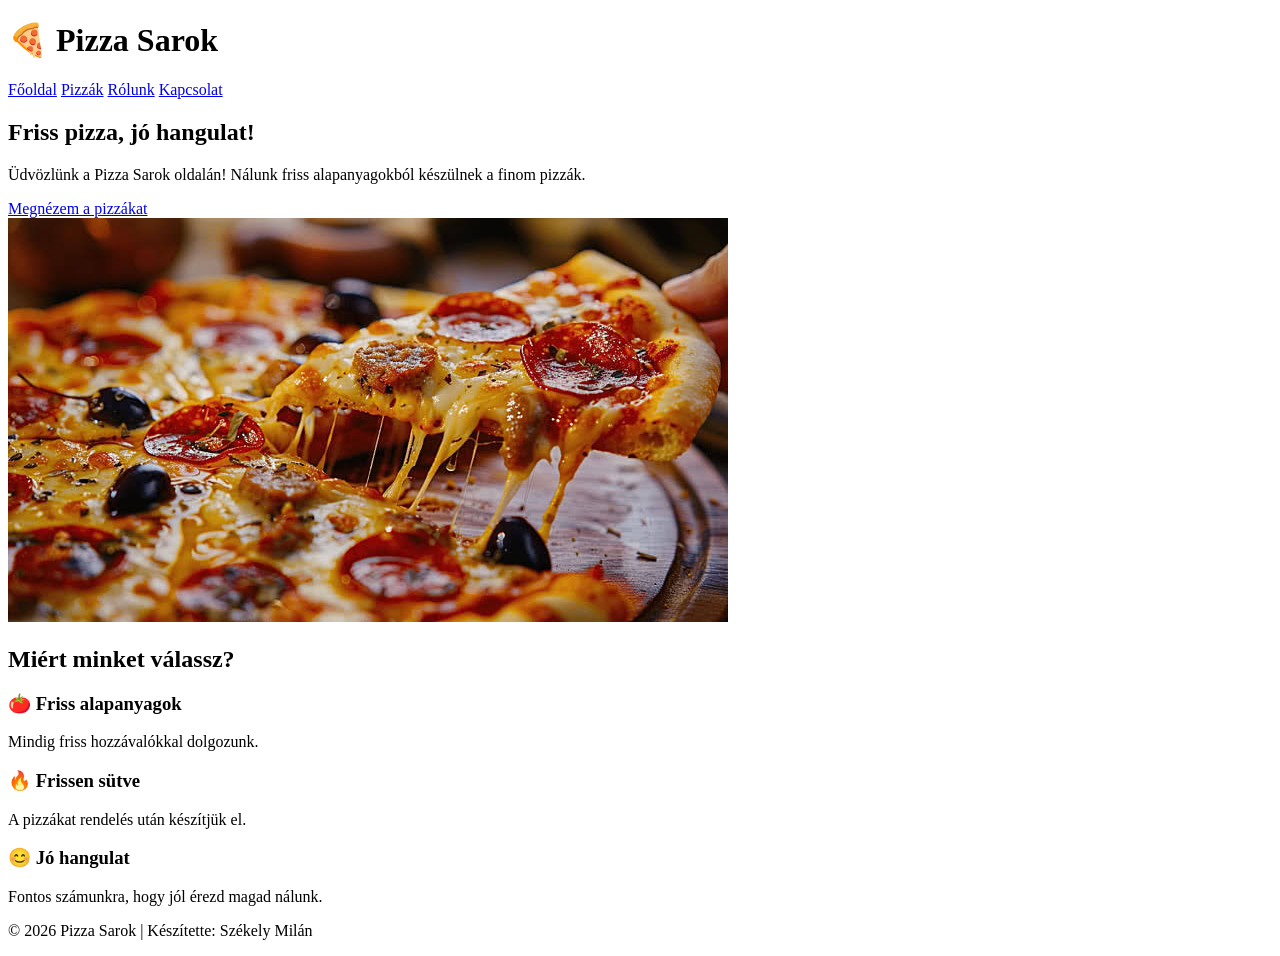
==== index.html @ e9a0e70c "Add files via upload" ====
<!DOCTYPE html>
<html lang="hu">

<head>
    <meta charset="UTF-8">
    <meta name="viewport" content="width=device-width, initial-scale=1.0">
    <link rel="stylesheet" href="stilus.css">
    <title>Pizzazo
    </title>
</head>

<body>

    <body>
        <header>
            <h1>🍕 Pizza Sarok</h1>
            <nav> <a href="index.html">Főoldal</a> <a href="pizzak.html">Pizzák</a> <a href="rolunk.html">Rólunk</a> <a
                    href="kapcsolat.html">Kapcsolat</a> </nav>
        </header>
        <main>
            <section class="bemutatkozas">
                <div>
                    <h2>Friss pizza, jó hangulat!</h2>
                    <p> Üdvözlünk a Pizza Sarok oldalán! Nálunk friss alapanyagokból készülnek a finom pizzák. </p> <a
                        class="gomb" href="pizzak.html">Megnézem a pizzákat</a>
                </div> <img src="kepek/frissp.jpg" alt="Frissen sült pizza">
            </section>
            <section class="kiemelt">
                <h2>Miért minket válassz?</h2>
                <div class="dobozok">
                    <div class="doboz">
                        <h3>🍅 Friss alapanyagok</h3>
                        <p>Mindig friss hozzávalókkal dolgozunk.</p>
                    </div>
                    <div class="doboz">
                        <h3>🔥 Frissen sütve</h3>
                        <p>A pizzákat rendelés után készítjük el.</p>
                    </div>
                    <div class="doboz">
                        <h3>😊 Jó hangulat</h3>
                        <p>Fontos számunkra, hogy jól érezd magad nálunk.</p>
                    </div>
                </div>
            </section>
        </main>
        <footer>
            <p>© 2026 Pizza Sarok | Készítette: Székely Milán</p>
        </footer>
    </body>

</html>
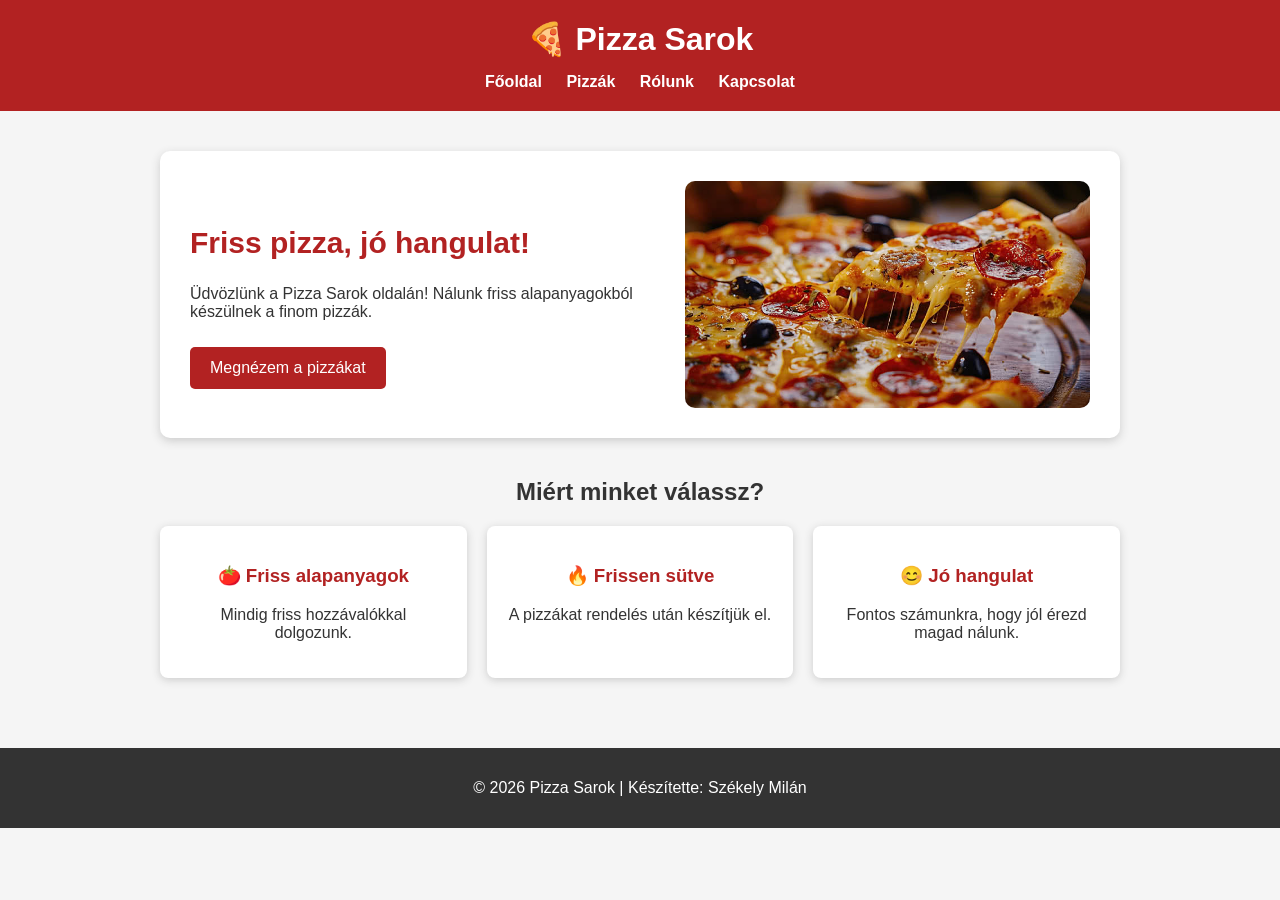
==== commit 1bccaa6d: "Add files via upload" ====
--- a/index.html
+++ b/index.html
@@ -4,7 +4,7 @@
 <head>
     <meta charset="UTF-8">
     <meta name="viewport" content="width=device-width, initial-scale=1.0">
-    <link rel="stylesheet" href="stilus.css">
+    <link rel="stylesheet" href="style.css">
     <title>Pizzazo
     </title>
 </head>
--- a/style.css
+++ b/style.css
@@ -0,0 +1,235 @@
+
+* {
+    box-sizing: border-box;
+}
+
+body {
+    margin: 0;
+    font-family: Arial, sans-serif;
+    background-color: #f5f5f5;
+    color: #333;
+}
+
+header {
+    background-color: #b22222;
+    color: white;
+    padding: 20px;
+    text-align: center;
+}
+
+header h1 {
+    margin: 0 0 15px;
+}
+
+nav a {
+    color: white;
+    text-decoration: none;
+    margin: 0 10px;
+    font-weight: bold;
+}
+
+nav a:hover {
+    text-decoration: underline;
+}
+
+main {
+    max-width: 1000px;
+    margin: auto;
+    padding: 40px 20px;
+}
+
+.bemutatkozas {
+    background-color: white;
+    padding: 30px;
+    display: flex;
+    align-items: center;
+    gap: 30px;
+    border-radius: 10px;
+    box-shadow: 0 3px 10px #ccc;
+}
+
+.bemutatkozas div {
+    flex: 1;
+}
+
+.bemutatkozas img {
+    width: 45%;
+    border-radius: 10px;
+}
+
+.bemutatkozas h2 {
+    color: #b22222;
+    font-size: 30px;
+}
+
+.gomb {
+    display: inline-block;
+    background-color: #b22222;
+    color: white;
+    padding: 12px 20px;
+    text-decoration: none;
+    border-radius: 5px;
+    margin-top: 10px;
+}
+
+.gomb:hover {
+    background-color: #8b1a1a;
+}
+
+.kiemelt {
+    margin-top: 40px;
+    text-align: center;
+}
+
+.dobozok {
+    display: flex;
+    gap: 20px;
+    margin-top: 20px;
+}
+
+.doboz {
+    background-color: white;
+    padding: 20px;
+    flex: 1;
+    border-radius: 8px;
+    box-shadow: 0 2px 8px #ccc;
+}
+
+.doboz h3 {
+    color: #b22222;
+}
+
+.oldalcim {
+    text-align: center;
+    color: #b22222;
+    font-size: 30px;
+}
+
+.pizza-lista {
+    display: flex;
+    gap: 25px;
+}
+
+.pizza {
+    background-color: white;
+    padding: 15px;
+    flex: 1;
+    border-radius: 10px;
+    text-align: center;
+    box-shadow: 0 2px 8px #ccc;
+}
+
+.pizza img {
+    width: 100%;
+    height: 180px;
+    object-fit: cover;
+    border-radius: 8px;
+}
+
+.pizza h3 {
+    color: #b22222;
+}
+
+.pizza strong {
+    font-size: 18px;
+}
+
+.vissza {
+    text-align: center;
+    margin-top: 30px;
+}
+
+.szoveg,
+.kapcsolat {
+    background-color: white;
+    padding: 30px;
+    border-radius: 10px;
+    box-shadow: 0 3px 10px #ccc;
+}
+
+.szoveg h2,
+.kapcsolat h2 {
+    color: #b22222;
+}
+
+.szoveg img {
+    width: 50%;
+    max-width: 500px;
+    border-radius: 10px;
+    margin-top: 15px;
+}
+
+.kapcsolat-doboz {
+    background-color: #f2f2f2;
+    padding: 15px;
+    margin: 20px 0;
+    border-radius: 5px;
+}
+
+form {
+    display: flex;
+    flex-direction: column;
+    gap: 10px;
+    max-width: 500px;
+}
+
+input,
+textarea {
+    padding: 12px;
+    border: 1px solid #ccc;
+    border-radius: 5px;
+    font-family: Arial, sans-serif;
+}
+
+textarea {
+    height: 120px;
+}
+
+button {
+    background-color: #b22222;
+    color: white;
+    border: none;
+    padding: 12px;
+    border-radius: 5px;
+    cursor: pointer;
+}
+
+button:hover {
+    background-color: #8b1a1a;
+}
+
+footer {
+    background-color: #333;
+    color: white;
+    text-align: center;
+    padding: 15px;
+    margin-top: 30px;
+}
+
+@media (max-width: 700px) {
+
+    nav a {
+        display: block;
+        margin: 8px;
+    }
+
+    .bemutatkozas {
+        flex-direction: column;
+    }
+
+    .bemutatkozas img {
+        width: 100%;
+    }
+
+    .dobozok {
+        flex-direction: column;
+    }
+
+    .pizza-lista {
+        flex-direction: column;
+    }
+
+    .szoveg img {
+        width: 100%;
+    }
+}
